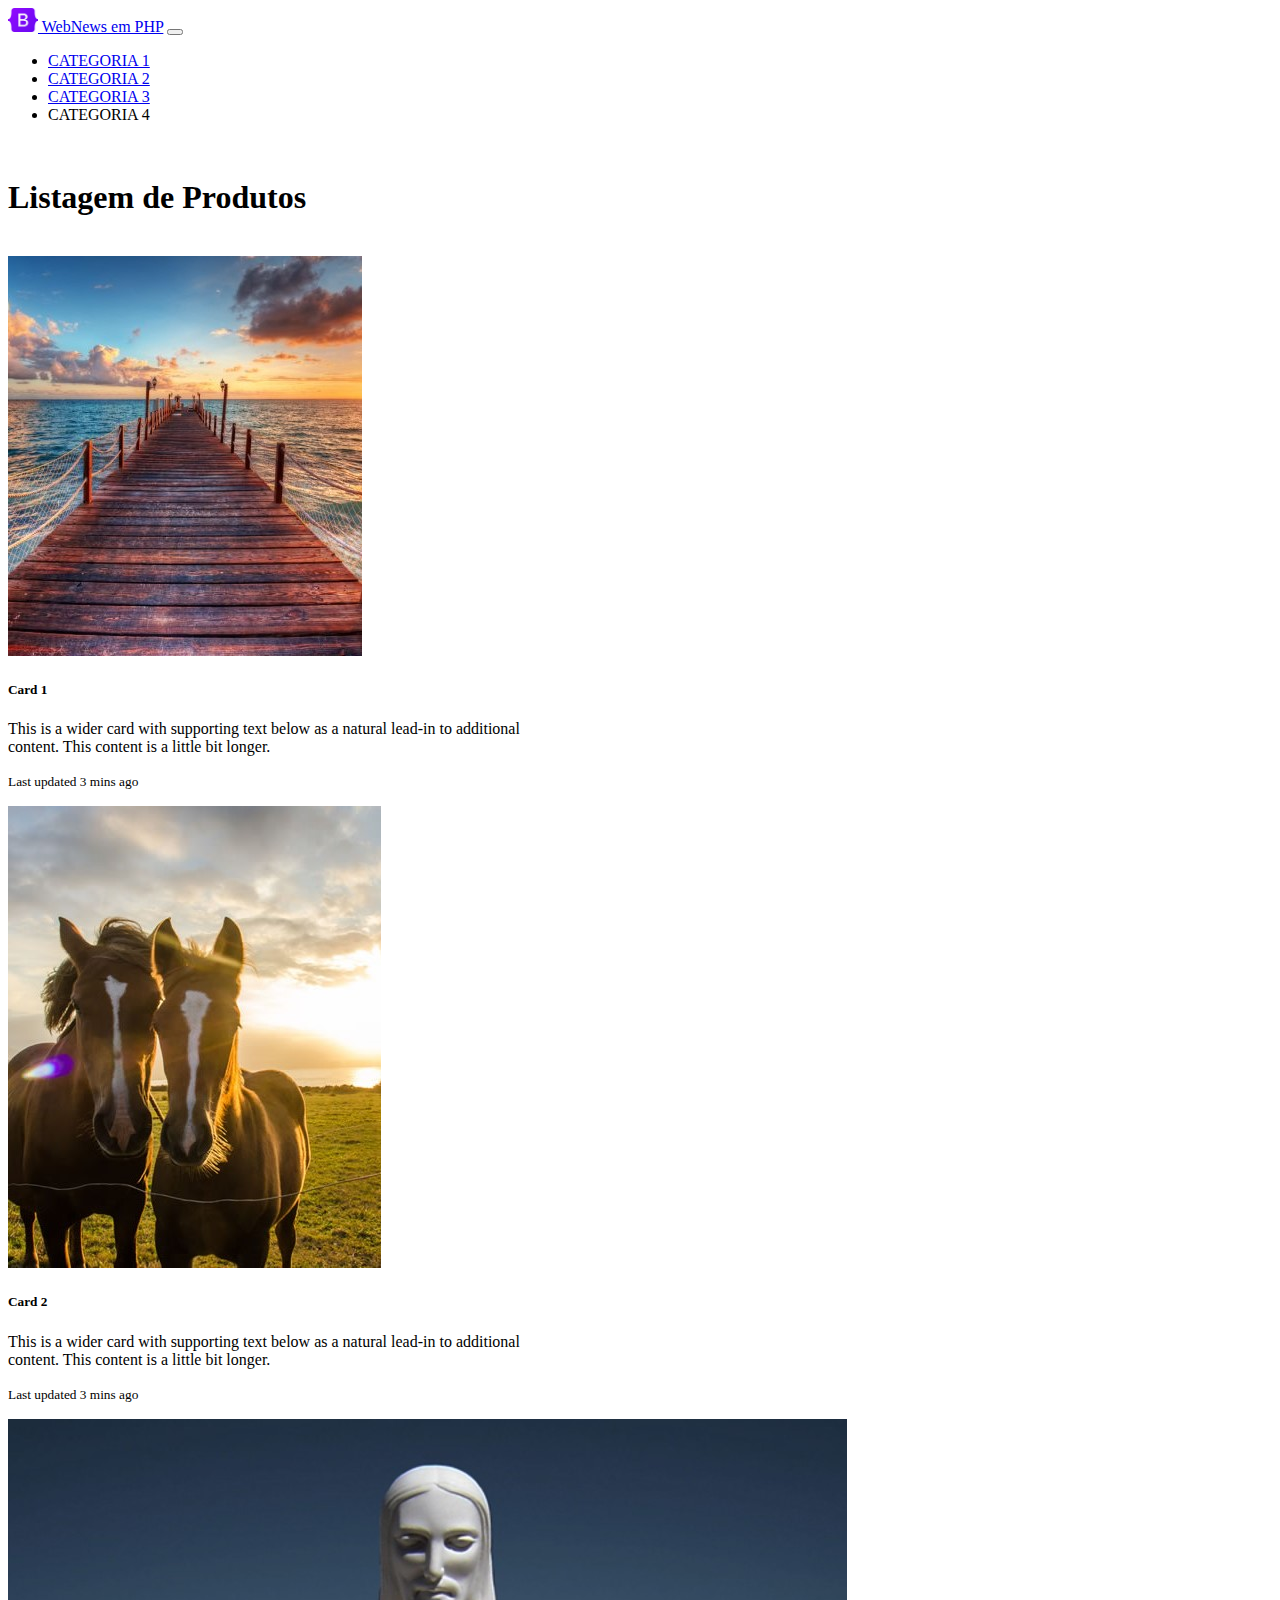
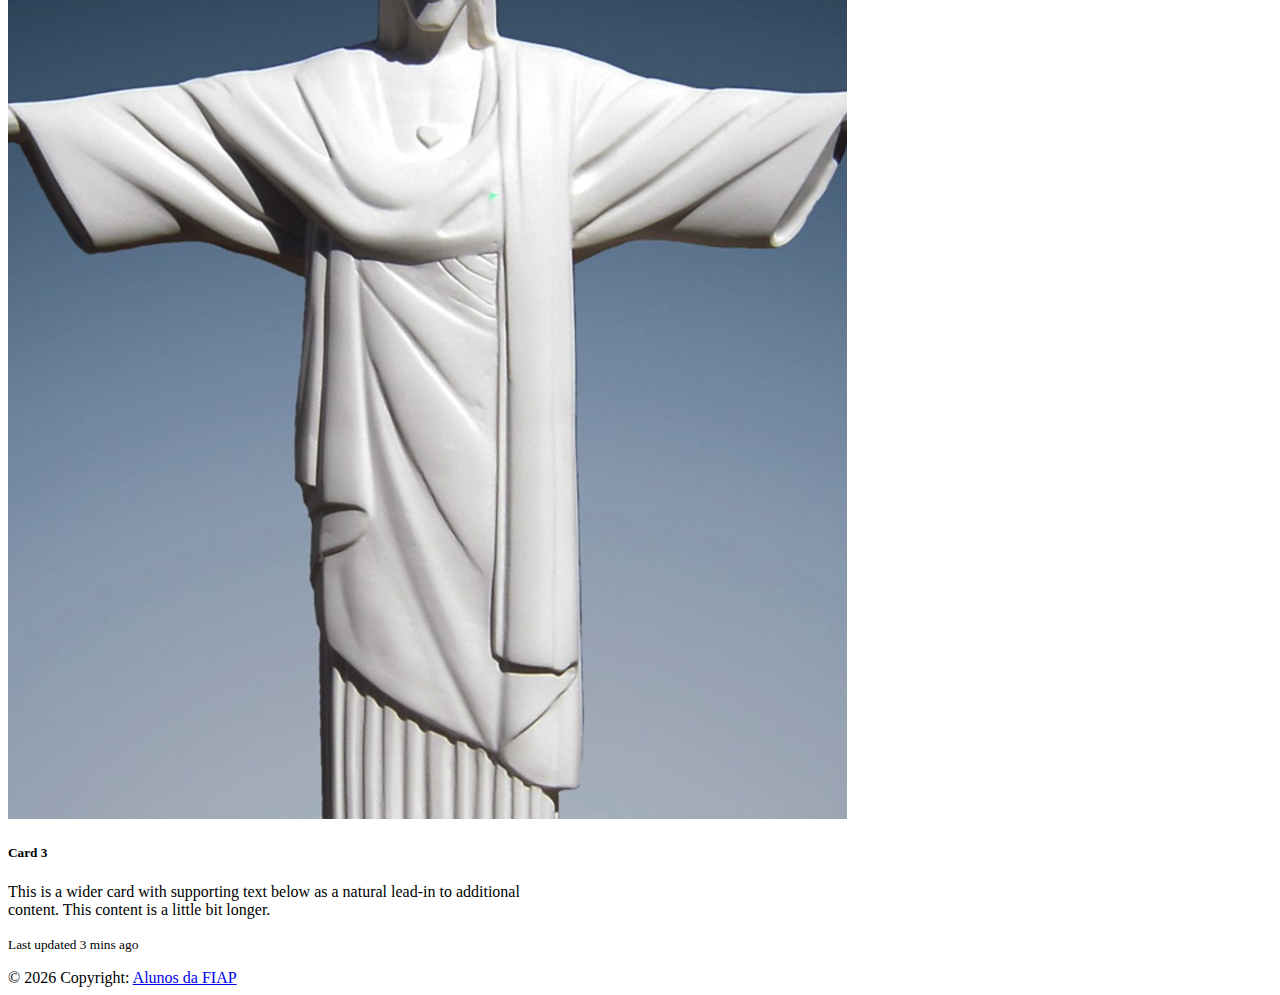
==== index.html @ b277320a "Initial Commit" ====
<!DOCTYPE html>
<html lang="pt-br">

<head>
  <meta charset="UTF-8">
  <meta http-equiv="X-UA-Compatible" content="IE=edge">
  <meta name="viewport" content="width=device-width, initial-scale=1.0">
  <title>Document</title>

  <!-- CSS only -->
  <link href="https://cdn.jsdelivr.net/npm/bootstrap@5.2.2/dist/css/bootstrap.min.css" rel="stylesheet"
    integrity="sha384-Zenh87qX5JnK2Jl0vWa8Ck2rdkQ2Bzep5IDxbcnCeuOxjzrPF/et3URy9Bv1WTRi" crossorigin="anonymous">


</head>

<body>

  <!-- Comeco Cabeçalho -->

  <header class="navbar navbar-expand-lg bg-light">
    <div class="container-fluid">
      <a class="navbar-brand" href="#">
        <img src="/arquivos/logo.png" alt="Logo" width="30" height="24" class="d-inline-block align-text-top me-3">
        WebNews em PHP</a>
      <button class="navbar-toggler" type="button" data-bs-toggle="collapse" data-bs-target="#navbarNav"
        aria-controls="navbarNav" aria-expanded="false" aria-label="Toggle navigation">
        <span class="navbar-toggler-icon"></span>
      </button>
      <div class="collapse navbar-collapse" id="navbarNav">
        <ul class="navbar-nav">
          <li class="nav-item">
            <a class="nav-link active" aria-current="page" href="#">CATEGORIA 1</a>
          </li>
          <li class="nav-item">
            <a class="nav-link" href="#">CATEGORIA 2</a>
          </li>
          <li class="nav-item">
            <a class="nav-link" href="#">CATEGORIA 3</a>
          </li>
          <li class="nav-item">
            <a class="nav-link disabled">CATEGORIA 4</a>
          </li>
        </ul>
      </div>
    </div>
  </header>



  <!-- Main -->
  <main class="px-md-4" style="">
    <div class="">
    <br>
    <h1 class="h3">Listagem de Produtos</h1>
    <br>
    <div class="card mb-3" style="max-width: 540px;">
      <div class="row g-0">
        <div class="col-md-4">
          <img src="arquivos/img1.jpg" class="img-fluid rounded-start" alt="...">
        </div>
        <div class="col-md-8">
          <div class="card-body">
            <h5 class="card-title">Card 1</h5>
            <p class="card-text">This is a wider card with supporting text below as a natural lead-in to additional content. This content is a little bit longer.</p>
            <p class="card-text"><small class="text-muted">Last updated 3 mins ago</small></p>
          </div>
        </div>
      </div>
    </div>

    <div class="card mb-3" style="max-width: 540px;">
      <div class="row g-0">
        <div class="col-md-4">
          <img src="arquivos/img3.jpg" class="img-fluid rounded-start" alt="...">
        </div>
        <div class="col-md-8">
          <div class="card-body">
            <h5 class="card-title">Card 2</h5>
            <p class="card-text">This is a wider card with supporting text below as a natural lead-in to additional content. This content is a little bit longer.</p>
            <p class="card-text"><small class="text-muted">Last updated 3 mins ago</small></p>
          </div>
        </div>
      </div>
    </div>

    <div class="card mb-3" style="max-width: 540px;">
      <div class="row g-0">
        <div class="col-md-4">
          <img src="arquivos/img2.jpg" class="img-fluid rounded-start" alt="...">
        </div>
        <div class="col-md-8">
          <div class="card-body">
            <h5 class="card-title">Card 3</h5>
            <p class="card-text">This is a wider card with supporting text below as a natural lead-in to additional content. This content is a little bit longer.</p>
            <p class="card-text"><small class="text-muted">Last updated 3 mins ago</small></p>
          </div>
        </div>
      </div>
    </div>
  </div>
</main>



<!-- Footer -->
<footer class="rodape">

	<!-- Copyright -->
	<div class="footer-copyright text-center py-3 bg-light mt-4">©
		<script language=javascript type="text/javascript">
			now = new Date
			document.write ( now.getFullYear() )
		</script> Copyright:
	  <a href="#"> Alunos da FIAP</a>
	</div>
	<!-- Copyright -->

</footer>

</body>
<!-- JavaScript Bundle with Popper -->
<script src="https://cdn.jsdelivr.net/npm/bootstrap@5.2.2/dist/js/bootstrap.bundle.min.js"
  integrity="sha384-OERcA2EqjJCMA+/3y+gxIOqMEjwtxJY7qPCqsdltbNJuaOe923+mo//f6V8Qbsw3" crossorigin="anonymous"></script>

</html>
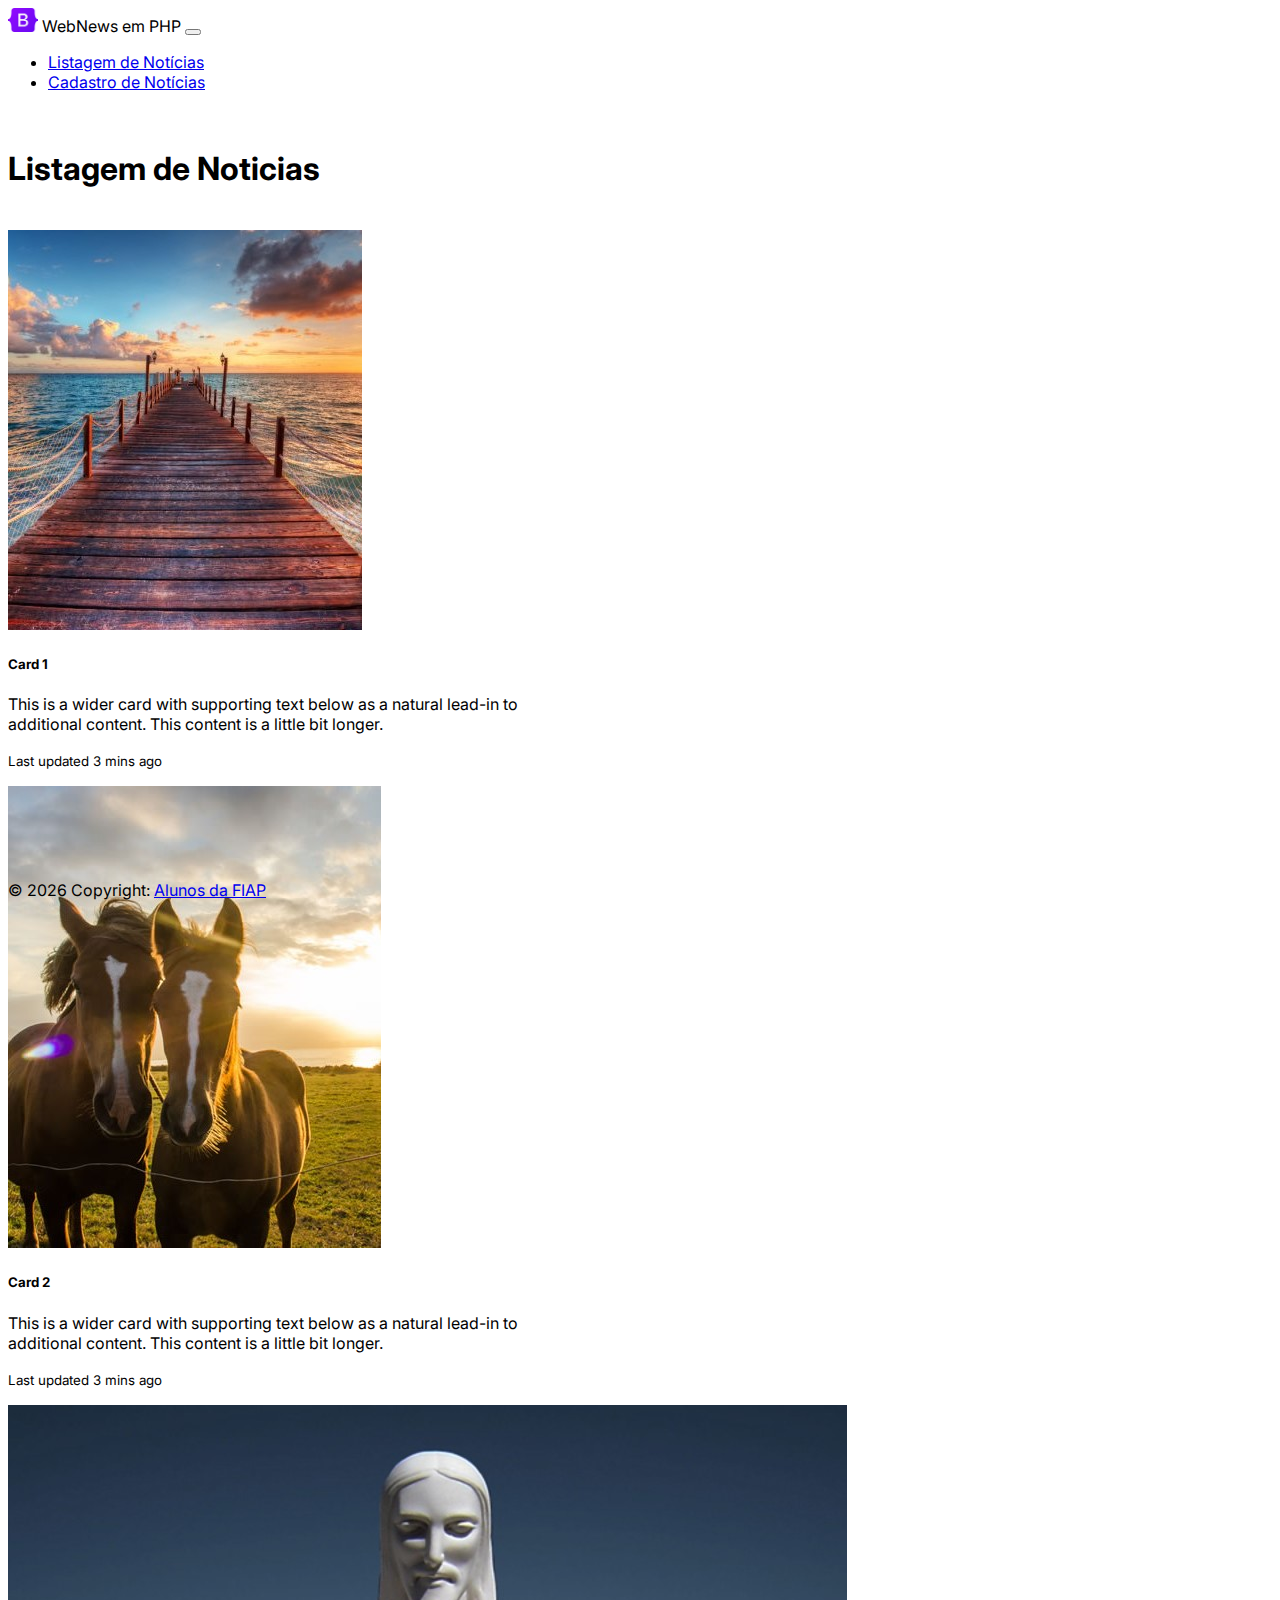
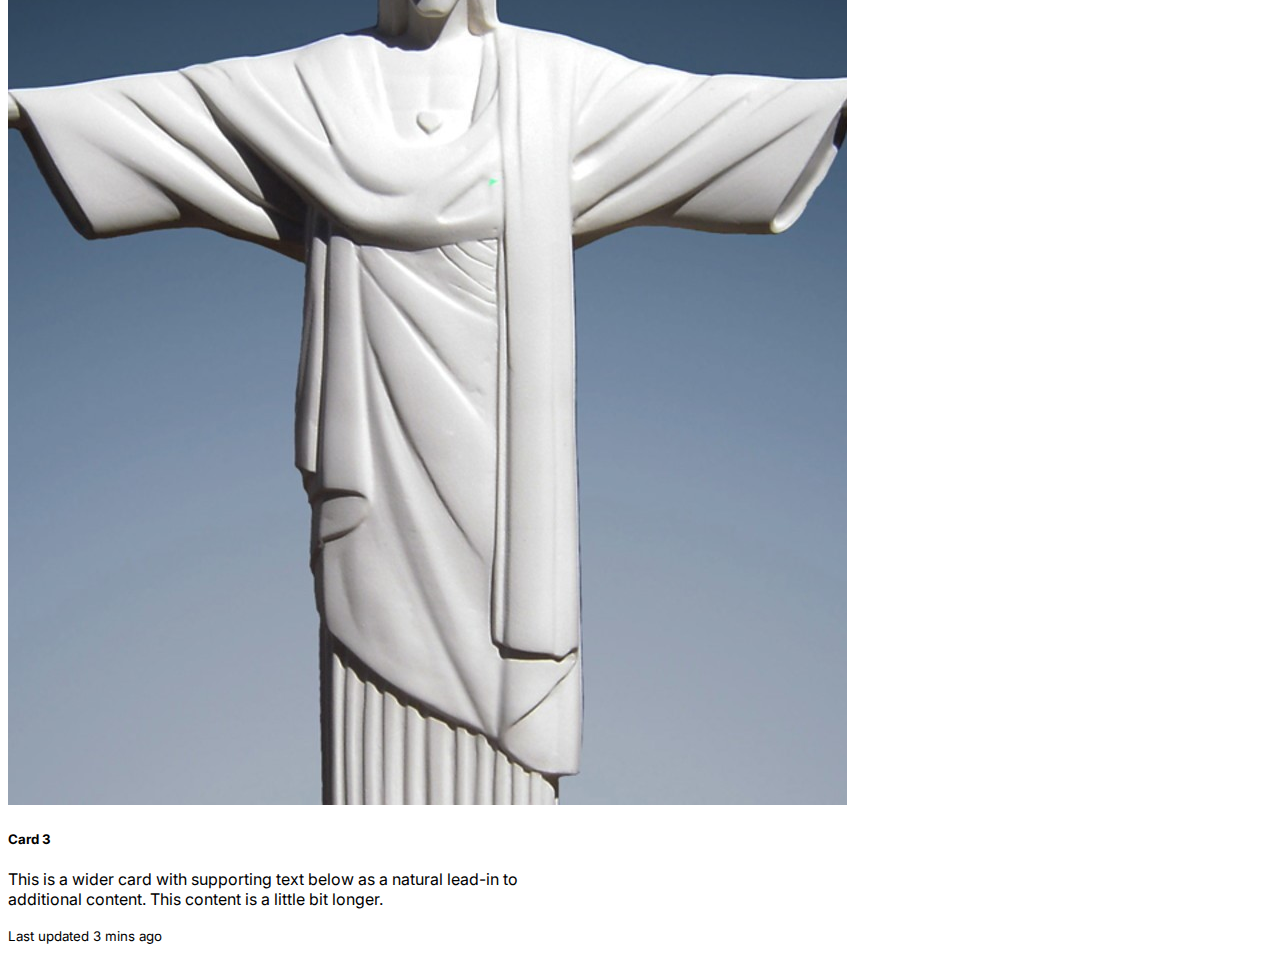
==== commit badc54fd: "Atualização" ====
--- a/index.html
+++ b/index.html
@@ -1,126 +1,182 @@
 <!DOCTYPE html>
 <html lang="pt-br">
+  <head>
+    <meta charset="UTF-8" />
+    <meta http-equiv="X-UA-Compatible" content="IE=edge" />
+    <meta name="viewport" content="width=device-width, initial-scale=1.0" />
+    <title>Listagem de Notícias</title>
 
-<head>
-  <meta charset="UTF-8">
-  <meta http-equiv="X-UA-Compatible" content="IE=edge">
-  <meta name="viewport" content="width=device-width, initial-scale=1.0">
-  <title>Document</title>
+    <!-- Fonte only -->
+    <link
+      href="https://fonts.googleapis.com/css2?family=Inter:wght@400;600;700&display=swap"
+      rel="stylesheet"
+    />
 
-  <!-- CSS only -->
-  <link href="https://cdn.jsdelivr.net/npm/bootstrap@5.2.2/dist/css/bootstrap.min.css" rel="stylesheet"
-    integrity="sha384-Zenh87qX5JnK2Jl0vWa8Ck2rdkQ2Bzep5IDxbcnCeuOxjzrPF/et3URy9Bv1WTRi" crossorigin="anonymous">
+    <!-- CSS only -->
+    <link
+      href="https://cdn.jsdelivr.net/npm/bootstrap@5.2.2/dist/css/bootstrap.min.css"
+      rel="stylesheet"
+      integrity="sha384-Zenh87qX5JnK2Jl0vWa8Ck2rdkQ2Bzep5IDxbcnCeuOxjzrPF/et3URy9Bv1WTRi"
+      crossorigin="anonymous"
+    />
 
+    <link rel="stylesheet" href="css/style.css" type="text/css" />
+  </head>
 
-</head>
+  <body>
+    <!-- Comeco Cabeçalho -->
 
-<body>
-
-  <!-- Comeco Cabeçalho -->
-
-  <header class="navbar navbar-expand-lg bg-light">
-    <div class="container-fluid">
-      <a class="navbar-brand" href="#">
-        <img src="/arquivos/logo.png" alt="Logo" width="30" height="24" class="d-inline-block align-text-top me-3">
-        WebNews em PHP</a>
-      <button class="navbar-toggler" type="button" data-bs-toggle="collapse" data-bs-target="#navbarNav"
-        aria-controls="navbarNav" aria-expanded="false" aria-label="Toggle navigation">
-        <span class="navbar-toggler-icon"></span>
-      </button>
-      <div class="collapse navbar-collapse" id="navbarNav">
-        <ul class="navbar-nav">
-          <li class="nav-item">
-            <a class="nav-link active" aria-current="page" href="#">CATEGORIA 1</a>
-          </li>
-          <li class="nav-item">
-            <a class="nav-link" href="#">CATEGORIA 2</a>
-          </li>
-          <li class="nav-item">
+    <header class="navbar navbar-expand-lg bg-light">
+      <div class="container-fluid">
+        <a class="navbar-brand">
+          <img
+            src="src/img/logo.png"
+            alt="Logo"
+            width="30"
+            height="24"
+            class="d-inline-block align-text-top me-3"
+          />
+          WebNews em PHP</a
+        >
+        <button
+          class="navbar-toggler"
+          type="button"
+          data-bs-toggle="collapse"
+          data-bs-target="#navbarNav"
+          aria-controls="navbarNav"
+          aria-expanded="false"
+          aria-label="Toggle navigation"
+        >
+          <span class="navbar-toggler-icon"></span>
+        </button>
+        <div class="collapse navbar-collapse" id="navbarNav">
+          <ul class="navbar-nav">
+            <li class="nav-item">
+              <a class="nav-link active" aria-current="page" href="index.html"
+                >Listagem de Notícias</a
+              >
+            </li>
+            <li class="nav-item">
+              <a
+                class="nav-link active"
+                aria-current="page"
+                href="admin/nova_noticia.html"
+                >Cadastro de Notícias</a
+              >
+            </li>
+            <!-- <li class="nav-item">
             <a class="nav-link" href="#">CATEGORIA 3</a>
           </li>
           <li class="nav-item">
             <a class="nav-link disabled">CATEGORIA 4</a>
-          </li>
-        </ul>
+          </li> -->
+          </ul>
+        </div>
       </div>
-    </div>
-  </header>
+    </header>
 
+    <!-- Main -->
+    <main class="px-md-4">
+      <div class="">
+        <br />
+        <h1 class="h3">Listagem de Noticias</h1>
+        <br />
+        <div class="card mb-3" style="max-width: 540px">
+          <div class="row g-0">
+            <div class="col-md-4">
+              <img
+                src="src/img/img1.jpg"
+                class="img-fluid rounded-start"
+                alt="..."
+              />
+            </div>
+            <div class="col-md-8">
+              <div class="card-body">
+                <h5 class="card-title">Card 1</h5>
+                <p class="card-text">
+                  This is a wider card with supporting text below as a natural
+                  lead-in to additional content. This content is a little bit
+                  longer.
+                </p>
+                <p class="card-text">
+                  <small class="text-muted">Last updated 3 mins ago</small>
+                </p>
+              </div>
+            </div>
+          </div>
+        </div>
 
+        <div class="card mb-3" style="max-width: 540px">
+          <div class="row g-0">
+            <div class="col-md-4">
+              <img
+                src="src/img/img3.jpg"
+                class="img-fluid rounded-start"
+                alt="..."
+              />
+            </div>
+            <div class="col-md-8">
+              <div class="card-body">
+                <h5 class="card-title">Card 2</h5>
+                <p class="card-text">
+                  This is a wider card with supporting text below as a natural
+                  lead-in to additional content. This content is a little bit
+                  longer.
+                </p>
+                <p class="card-text">
+                  <small class="text-muted">Last updated 3 mins ago</small>
+                </p>
+              </div>
+            </div>
+          </div>
+        </div>
 
-  <!-- Main -->
-  <main class="px-md-4" style="">
-    <div class="">
-    <br>
-    <h1 class="h3">Listagem de Produtos</h1>
-    <br>
-    <div class="card mb-3" style="max-width: 540px;">
-      <div class="row g-0">
-        <div class="col-md-4">
-          <img src="arquivos/img1.jpg" class="img-fluid rounded-start" alt="...">
-        </div>
-        <div class="col-md-8">
-          <div class="card-body">
-            <h5 class="card-title">Card 1</h5>
-            <p class="card-text">This is a wider card with supporting text below as a natural lead-in to additional content. This content is a little bit longer.</p>
-            <p class="card-text"><small class="text-muted">Last updated 3 mins ago</small></p>
+        <div class="card mb-3" style="max-width: 540px">
+          <div class="row g-0">
+            <div class="col-md-4">
+              <img
+                src="src/img/img2.jpg"
+                class="img-fluid rounded-start"
+                alt="..."
+              />
+            </div>
+            <div class="col-md-8">
+              <div class="card-body">
+                <h5 class="card-title">Card 3</h5>
+                <p class="card-text">
+                  This is a wider card with supporting text below as a natural
+                  lead-in to additional content. This content is a little bit
+                  longer.
+                </p>
+                <p class="card-text">
+                  <small class="text-muted">Last updated 3 mins ago</small>
+                </p>
+              </div>
+            </div>
           </div>
         </div>
       </div>
-    </div>
+    </main>
 
-    <div class="card mb-3" style="max-width: 540px;">
-      <div class="row g-0">
-        <div class="col-md-4">
-          <img src="arquivos/img3.jpg" class="img-fluid rounded-start" alt="...">
-        </div>
-        <div class="col-md-8">
-          <div class="card-body">
-            <h5 class="card-title">Card 2</h5>
-            <p class="card-text">This is a wider card with supporting text below as a natural lead-in to additional content. This content is a little bit longer.</p>
-            <p class="card-text"><small class="text-muted">Last updated 3 mins ago</small></p>
-          </div>
-        </div>
+    <!-- Footer -->
+    <footer class="rodape">
+      <!-- Copyright -->
+      <div class="footer-copyright text-center py-3 bg-light mt-4">
+        ©
+        <script language="javascript" type="text/javascript">
+          now = new Date();
+          document.write(now.getFullYear());
+        </script>
+        Copyright:
+        <a href="#"> Alunos da FIAP</a>
       </div>
-    </div>
-
-    <div class="card mb-3" style="max-width: 540px;">
-      <div class="row g-0">
-        <div class="col-md-4">
-          <img src="arquivos/img2.jpg" class="img-fluid rounded-start" alt="...">
-        </div>
-        <div class="col-md-8">
-          <div class="card-body">
-            <h5 class="card-title">Card 3</h5>
-            <p class="card-text">This is a wider card with supporting text below as a natural lead-in to additional content. This content is a little bit longer.</p>
-            <p class="card-text"><small class="text-muted">Last updated 3 mins ago</small></p>
-          </div>
-        </div>
-      </div>
-    </div>
-  </div>
-</main>
-
-
-
-<!-- Footer -->
-<footer class="rodape">
-
-	<!-- Copyright -->
-	<div class="footer-copyright text-center py-3 bg-light mt-4">©
-		<script language=javascript type="text/javascript">
-			now = new Date
-			document.write ( now.getFullYear() )
-		</script> Copyright:
-	  <a href="#"> Alunos da FIAP</a>
-	</div>
-	<!-- Copyright -->
-
-</footer>
-
-</body>
-<!-- JavaScript Bundle with Popper -->
-<script src="https://cdn.jsdelivr.net/npm/bootstrap@5.2.2/dist/js/bootstrap.bundle.min.js"
-  integrity="sha384-OERcA2EqjJCMA+/3y+gxIOqMEjwtxJY7qPCqsdltbNJuaOe923+mo//f6V8Qbsw3" crossorigin="anonymous"></script>
-
-</html>+      <!-- Copyright -->
+    </footer>
+  </body>
+  <!-- JavaScript Bundle with Popper -->
+  <script
+    src="https://cdn.jsdelivr.net/npm/bootstrap@5.2.2/dist/js/bootstrap.bundle.min.js"
+    integrity="sha384-OERcA2EqjJCMA+/3y+gxIOqMEjwtxJY7qPCqsdltbNJuaOe923+mo//f6V8Qbsw3"
+    crossorigin="anonymous"
+  ></script>
+</html>
--- a/css/style.css
+++ b/css/style.css
@@ -0,0 +1,19 @@
+body {
+  font-family: "Inter", sans-serif;
+
+}
+
+[data-is-value-valid="true"] {
+  border: 1px solid black;
+}
+
+[data-is-value-valid="false"] {
+  border: 1px solid red;
+}
+
+
+footer{
+  position: absolute;
+  bottom: 0;
+  width: 100%;
+}
